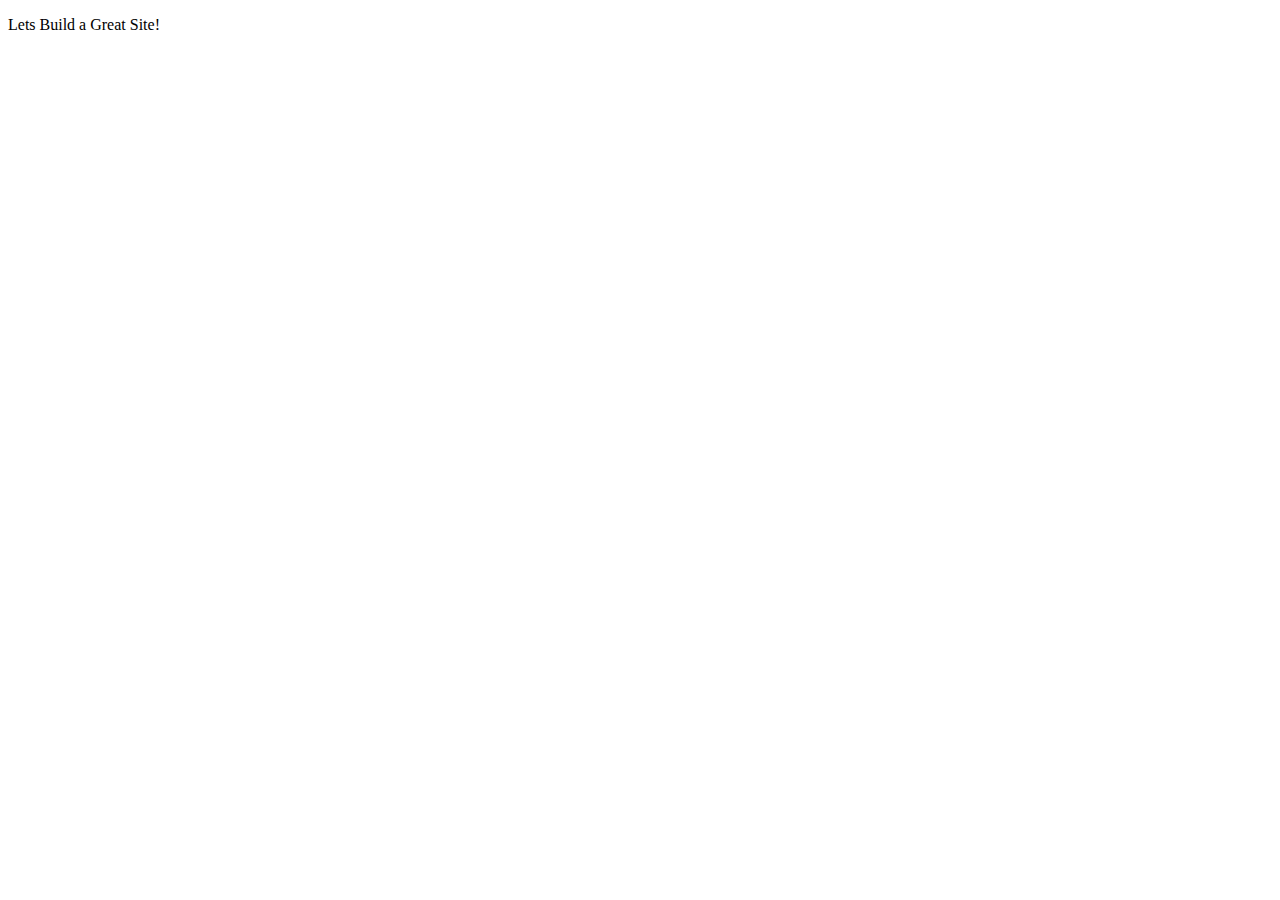
==== index.html @ bdae8bec "Add files via upload" ====
<!DOCTYPE html>
<!-- saved from url=(0079)https://cardadfar.github.io/stuco_webdev_website/assets/files/html_starter.html -->
<html><head><meta http-equiv="Content-Type" content="text/html; charset=UTF-8">
    
    <meta http-equiv="X-UA-Compatible" content="IE=edge">
    <title>Give Me a Title!</title>                           <!-- Give Title -->
    <meta name="viewport" content="width=device-width, initial-scale=1">
    <link rel="stylesheet" type="text/css" href="./Give Me a Title!_files/style.css">  <!-- Insert StyleSheet -->
    <link rel="icon" href="https://cardadfar.github.io/stuco_webdev_website/assets/files/cool-icon.png">                    <!-- Insert Icon -->
    <script src="./Give Me a Title!_files/jquery.min.js"></script>
</head>
<body>

    <p> Lets Build a Great Site! </p>

    <script type="text/javascript" src="./Give Me a Title!_files/interactions.js"></script>    <!-- Insert JQuery Script -->



</body></html>
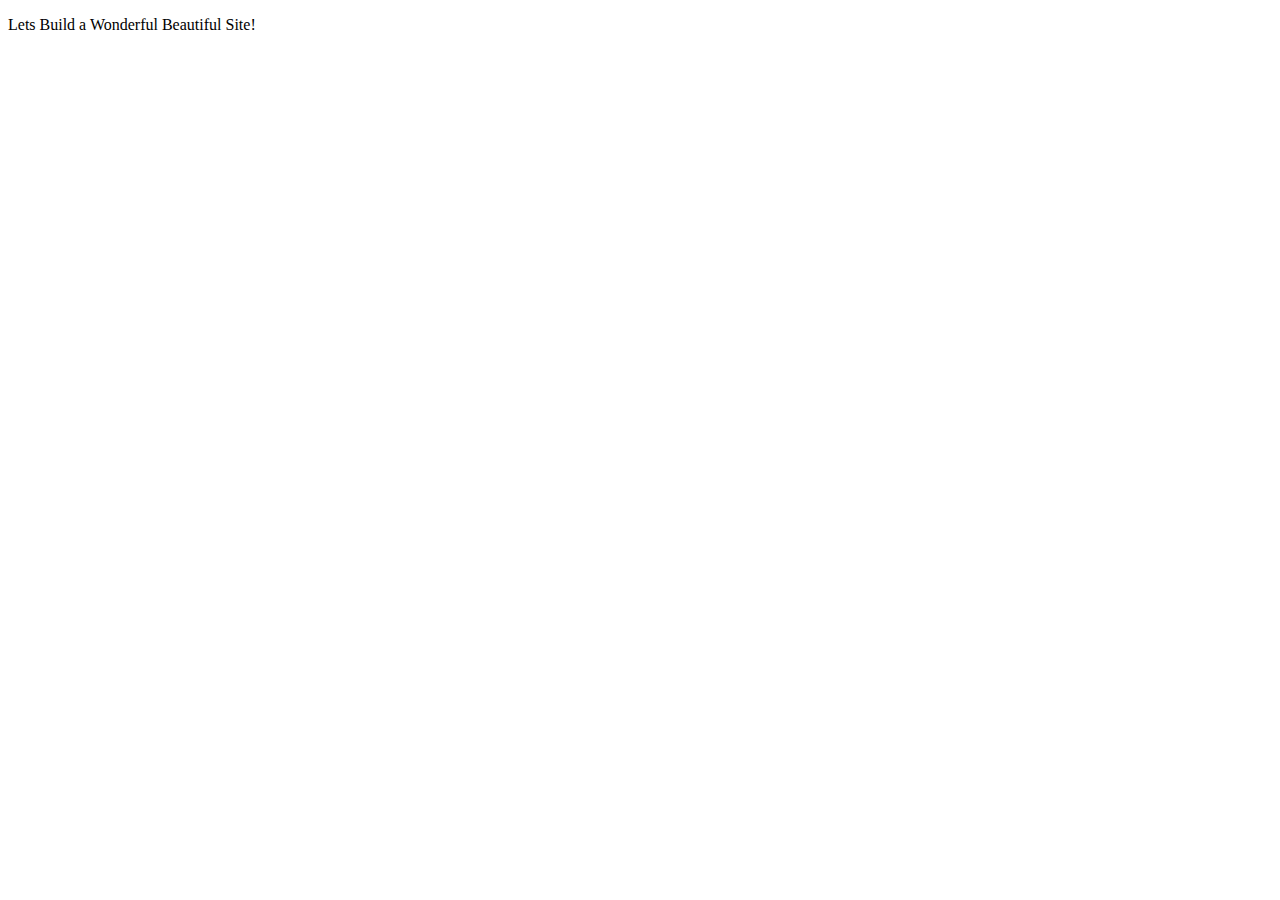
==== commit 7e266717: "updated main text" ====
--- a/index.html
+++ b/index.html
@@ -11,7 +11,7 @@
 </head>
 <body>
 
-    <p> Lets Build a Great Site! </p>
+    <p> Lets Build a Wonderful Beautiful Site! </p>
 
     <script type="text/javascript" src="./Give Me a Title!_files/interactions.js"></script>    <!-- Insert JQuery Script -->
 
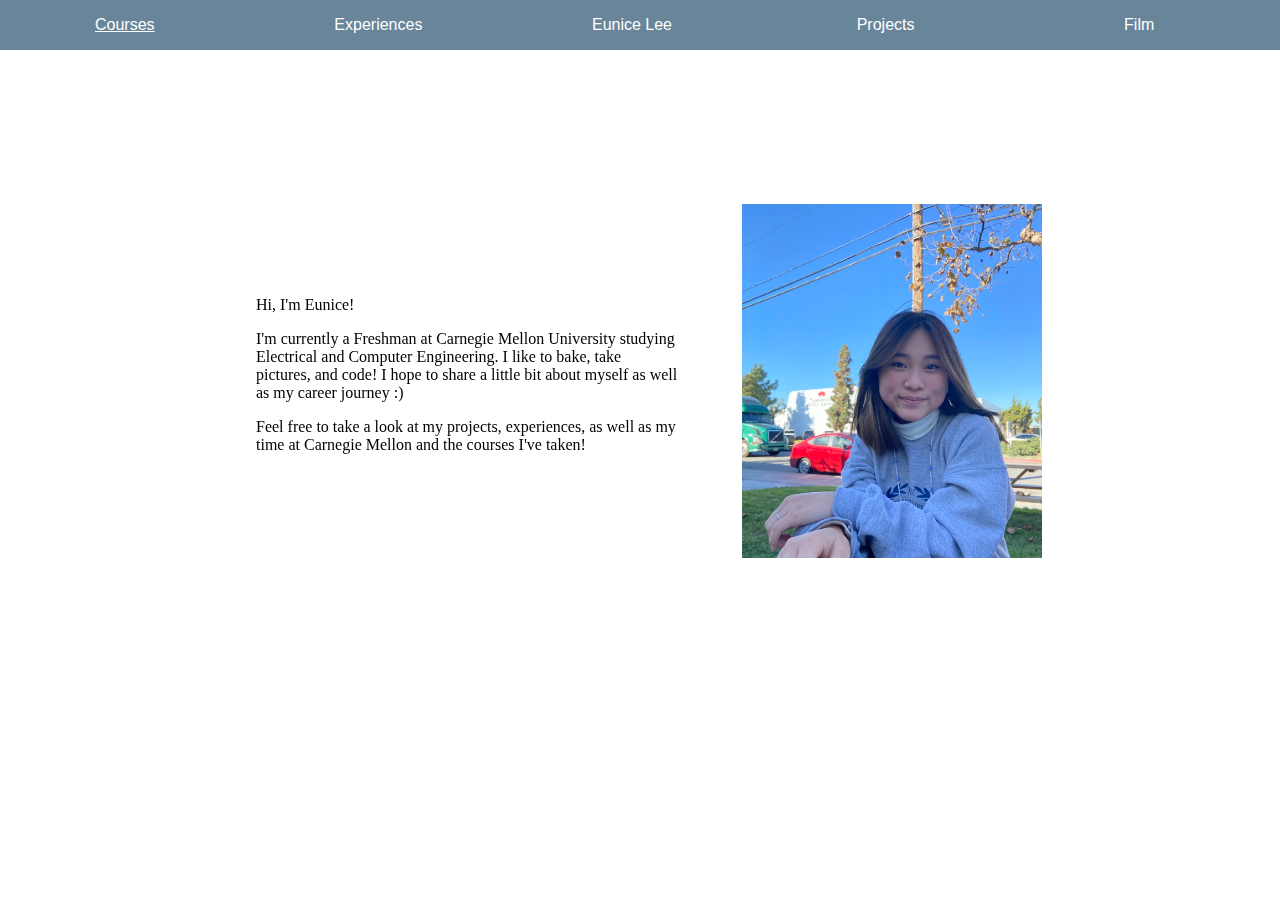
==== commit 25271e1b: "Add files via upload" ====
--- a/index.html
+++ b/index.html
@@ -1,19 +1,118 @@
 <!DOCTYPE html>
-<!-- saved from url=(0079)https://cardadfar.github.io/stuco_webdev_website/assets/files/html_starter.html -->
+<!-- saved from url=(0080)https://cardadfar.github.io/stuco_webdev_website/assets/files/basic_content.html -->
 <html><head><meta http-equiv="Content-Type" content="text/html; charset=UTF-8">
     
     <meta http-equiv="X-UA-Compatible" content="IE=edge">
-    <title>Give Me a Title!</title>                           <!-- Give Title -->
+    <title>Home</title>                           <!-- Give Title -->
     <meta name="viewport" content="width=device-width, initial-scale=1">
-    <link rel="stylesheet" type="text/css" href="./Give Me a Title!_files/style.css">  <!-- Insert StyleSheet -->
+    <link rel="stylesheet" type="text/css" href="./week 3_files/style.css">  <!-- Insert StyleSheet -->
     <link rel="icon" href="https://cardadfar.github.io/stuco_webdev_website/assets/files/cool-icon.png">                    <!-- Insert Icon -->
-    <script src="./Give Me a Title!_files/jquery.min.js"></script>
+    <script src="./week 3_files/jquery.min.js"></script>
 </head>
 <body>
+	<style type="text/css">
+		#img {
+			width: 300px;
+			text-align: center;
+		}
 
-    <p> Lets Build a Wonderful Beautiful Site! </p>
+		#banner {
+			position: fixed;
+			top: 0;
+			left: 0;
+			right: 0;
+			width: 100%;
+			height: 200px;
+		}
 
-    <script type="text/javascript" src="./Give Me a Title!_files/interactions.js"></script>    <!-- Insert JQuery Script -->
+		.main_left_text {
+			position: fixed;
+			margin-top: 18%;
+			width: 33%;
+			margin-left: 20%;
+		}
+
+		.center_img {
+			text-align: center;
+		}
+
+		#right_img {
+			position: fixed;
+			width: 300px;
+			margin-top: 12%;
+			margin-left: 58%;
+			text-align: center;
+		}
+
+		.input_class {
+			width: 100%;
+			font-size: 12px;
+		}
+
+		body {
+			margin: 0;
+		}
+
+		/* NAV BAR */
+
+		.nav-bar {
+			width: 100%;
+			height: 50px;
+			margin: 0;
+			background: rgb(105, 133, 154);
+			position: sticky;
+			top: 0;
+
+			/* Toggle between static and sticky */
+
+			/*position: sticky;
+			top: 0; */
+		}
+
+		.nav-bar > .element {
+			width: 19.5%;
+			line-height: 50px;
+			text-align: center;
+			color: white;
+			display: inline-block;
+			margin: 0;
+			font-family: Arial;
+			text-decoration: none;
+		}
+
+		.nav-bar > .element:hover { 
+  			text-decoration: underline;
+		}	
+
+		/* BODY */
+
+		.content {
+			width: 80%;
+			margin-left: 10%;
+		}
+
+		
+	</style>
+
+	<div class="nav-bar">
+		<a href="https://yyunis.github.io/" class="element"> Courses </a>
+		<a href="https://yyunis.github.io/" class="element"> Experiences </a>
+		<a href="https://yyunis.github.io/" class="element"> Eunice Lee </a>
+		<a href="https://yyunis.github.io/" class="element"> Projects </a>
+		<a href="https://yyunis.github.io/" class="element"> Film </a>
+	</div>
+
+
+	<img id="right_img" src="profile.jpeg">
+	<div class="main_left_text">
+	    <p> Hi, I'm Eunice! </p>
+	    <p> I'm currently a Freshman at Carnegie Mellon University studying Electrical and Computer Engineering. I like to bake, take pictures, and code! I hope to share a little bit about myself as well as my career journey :) </p>
+		<p> Feel free to take a look at my projects, experiences, as well as my time at Carnegie Mellon and the courses I've taken!</p>
+	</div>
+
+
+
+    <script type="text/javascript" src="./week 3_files/interactions.js"></script>    <!-- Insert JQuery Script -->
 
 
 
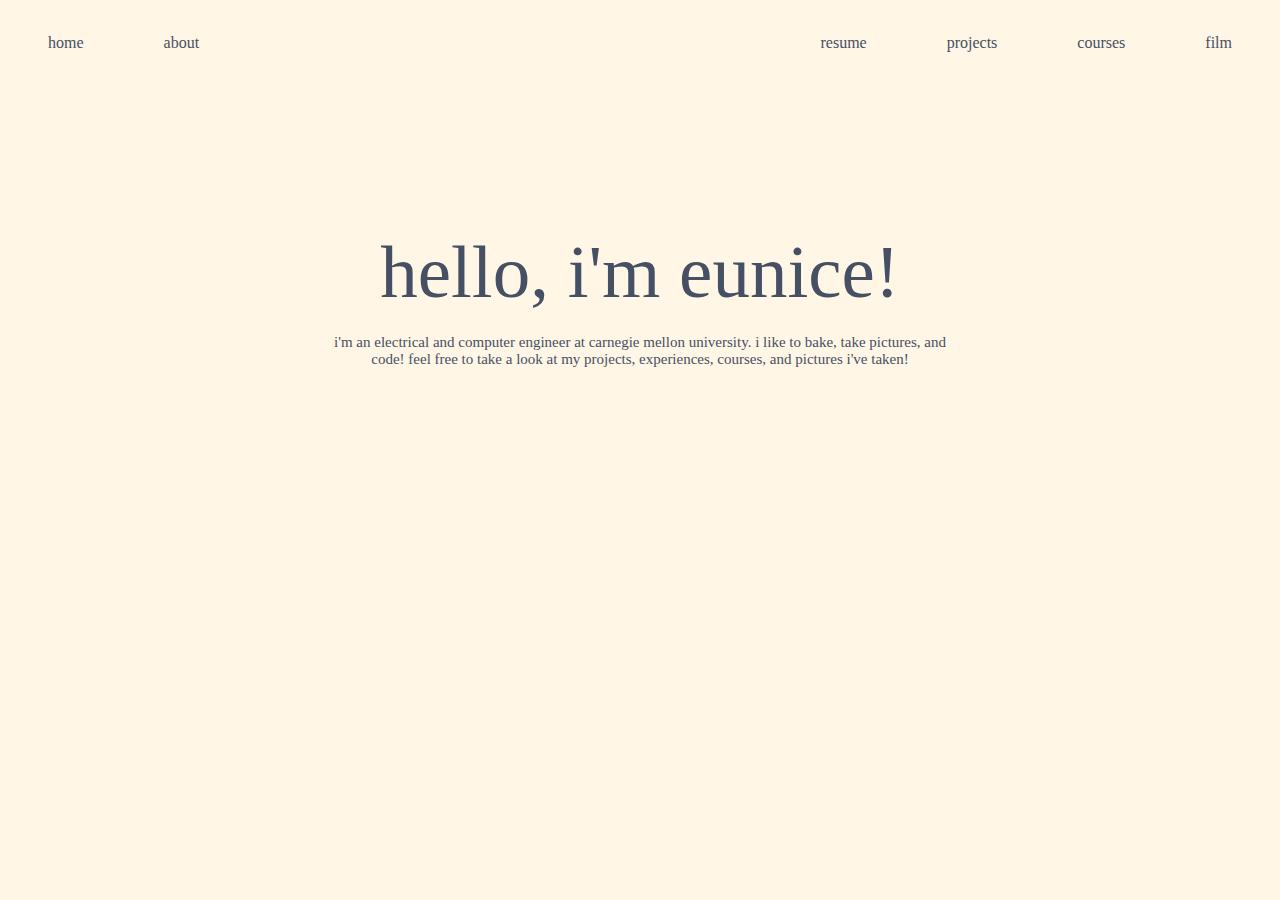
==== commit 71d7f344: "updated all files and nav bar" ====
--- a/index.html
+++ b/index.html
@@ -1,119 +1,38 @@
 <!DOCTYPE html>
-<!-- saved from url=(0080)https://cardadfar.github.io/stuco_webdev_website/assets/files/basic_content.html -->
+<!-- saved from url=(0079)https://cardadfar.github.io/stuco_webdev_website/assets/files/html_starter.html -->
 <html><head><meta http-equiv="Content-Type" content="text/html; charset=UTF-8">
     
     <meta http-equiv="X-UA-Compatible" content="IE=edge">
-    <title>Home</title>                           <!-- Give Title -->
+    <title>home</title>                           <!-- Give Title -->
     <meta name="viewport" content="width=device-width, initial-scale=1">
-    <link rel="stylesheet" type="text/css" href="./week 3_files/style.css">  <!-- Insert StyleSheet -->
-    <link rel="icon" href="https://cardadfar.github.io/stuco_webdev_website/assets/files/cool-icon.png">                    <!-- Insert Icon -->
-    <script src="./week 3_files/jquery.min.js"></script>
+    <link rel="stylesheet" type="text/css" href="indexstyle.css">  <!-- Insert StyleSheet -->
+	<link rel="stylesheet" href="https://cdnjs.cloudflare.com/ajax/libs/font-awesome/4.7.0/css/font-awesome.min.css">
+    <link rel="icon" href="">                    <!-- Insert Icon -->
+    <script src="./Give Me a Title!_files/jquery.min.js"></script>
 </head>
-<body>
-	<style type="text/css">
-		#img {
-			width: 300px;
-			text-align: center;
-		}
-
-		#banner {
-			position: fixed;
-			top: 0;
-			left: 0;
-			right: 0;
-			width: 100%;
-			height: 200px;
-		}
-
-		.main_left_text {
-			position: fixed;
-			margin-top: 18%;
-			width: 33%;
-			margin-left: 20%;
-		}
-
-		.center_img {
-			text-align: center;
-		}
-
-		#right_img {
-			position: fixed;
-			width: 300px;
-			margin-top: 12%;
-			margin-left: 58%;
-			text-align: center;
-		}
-
-		.input_class {
-			width: 100%;
-			font-size: 12px;
-		}
-
-		body {
-			margin: 0;
-		}
-
-		/* NAV BAR */
-
-		.nav-bar {
-			width: 100%;
-			height: 50px;
-			margin: 0;
-			background: rgb(105, 133, 154);
-			position: sticky;
-			top: 0;
-
-			/* Toggle between static and sticky */
-
-			/*position: sticky;
-			top: 0; */
-		}
-
-		.nav-bar > .element {
-			width: 19.5%;
-			line-height: 50px;
-			text-align: center;
-			color: white;
-			display: inline-block;
-			margin: 0;
-			font-family: Arial;
-			text-decoration: none;
-		}
-
-		.nav-bar > .element:hover { 
-  			text-decoration: underline;
-		}	
-
-		/* BODY */
-
-		.content {
-			width: 80%;
-			margin-left: 10%;
-		}
-
-		
-	</style>
-
-	<div class="nav-bar">
-		<a href="https://yyunis.github.io/" class="element"> Courses </a>
-		<a href="https://yyunis.github.io/" class="element"> Experiences </a>
-		<a href="https://yyunis.github.io/" class="element"> Eunice Lee </a>
-		<a href="https://yyunis.github.io/" class="element"> Projects </a>
-		<a href="https://yyunis.github.io/" class="element"> Film </a>
-	</div>
 
 
-	<img id="right_img" src="profile.jpeg">
-	<div class="main_left_text">
-	    <p> Hi, I'm Eunice! </p>
-	    <p> I'm currently a Freshman at Carnegie Mellon University studying Electrical and Computer Engineering. I like to bake, take pictures, and code! I hope to share a little bit about myself as well as my career journey :) </p>
-		<p> Feel free to take a look at my projects, experiences, as well as my time at Carnegie Mellon and the courses I've taken!</p>
+<body class="background">
+	<div class="nav-bar">
+		<a href="index.html" class="element"> home </a>
+		<a href="about.html" class="element"> about </a>
+		<div class="nav-right">
+			<a href="film.html" class="element"> film </a>
+			<a href="courses.html" class="element"> courses </a>
+			<a href="projects.html" class="element"> projects </a>
+			<a href="resume.html" class="element"> resume </a>
+		</div>
 	</div>
-
-
+	<div>
+		<div class="main-center-text">
+			hello, i'm eunice!
+		</div>
+		<div class="main-center-subtext">
+			i'm an electrical and computer engineer at carnegie mellon university.
+			i like to bake, take pictures, and code! feel free to take a look at my projects, experiences, courses, and pictures i've taken!
+		</div>
+	</div>
 
     <script type="text/javascript" src="./week 3_files/interactions.js"></script>    <!-- Insert JQuery Script -->
 
-
-
 </body></html>--- a/indexstyle.css
+++ b/indexstyle.css
@@ -0,0 +1,79 @@
+/* main text on home page */
+.main-center-text {
+    font-family: Georgia, 'Times New Roman', Times, serif;
+    color:rgb(70, 80, 100);
+    font-size: 75px;
+    text-align: center;
+    position: relative;
+    line-height: 200px;
+    margin-top: 9%;
+    margin-bottom: -3%;
+}
+
+.main-center-subtext {
+    font-family: Georgia, 'Times New Roman', Times, serif;
+    font-family: Georgia, 'Times New Roman', Times, serif;
+    color:rgb(70, 80, 100);
+    font-size: 15px;
+    position: relative;
+    width: 50%;
+    margin-left: 25%;
+    text-align: center;
+}
+
+/* NAV BAR */
+/* help from: https://www.w3schools.com/howto/howto_css_topnav_right.asp */
+.nav-bar {
+    width: 100%;
+    height: 50px;
+    margin: 0;
+    background: rgb(255, 246, 230);
+    position: sticky;
+    top: 0;
+}
+
+
+.nav-bar > .element {
+    float: left;
+    color: rgb(70, 80, 100);
+    text-align: center;
+    padding: 10px 40px;
+    text-decoration: none;
+    font-family: Times;
+    line-height: 50px;
+    
+}
+
+.nav-right {
+    float: right;
+}
+
+.nav-right > .element {
+    float: right;
+    color: rgb(70, 80, 100);
+    text-align: center;
+    padding: 10px 40px;
+    text-decoration: none;
+    font-family: Times;
+    line-height: 50px;
+}
+
+.nav-bar > .element:hover { 
+    color:rgb(129, 149, 181);
+    text-decoration: solid;
+}	
+
+.nav-right > .element:hover { 
+    color:rgb(129, 149, 181);
+    text-decoration: solid;
+}	
+
+/* BODY */
+.content {
+    width: 80%;
+    margin-left: 10%;
+}
+
+.background {
+    background-color: rgb(255, 246, 230);
+}
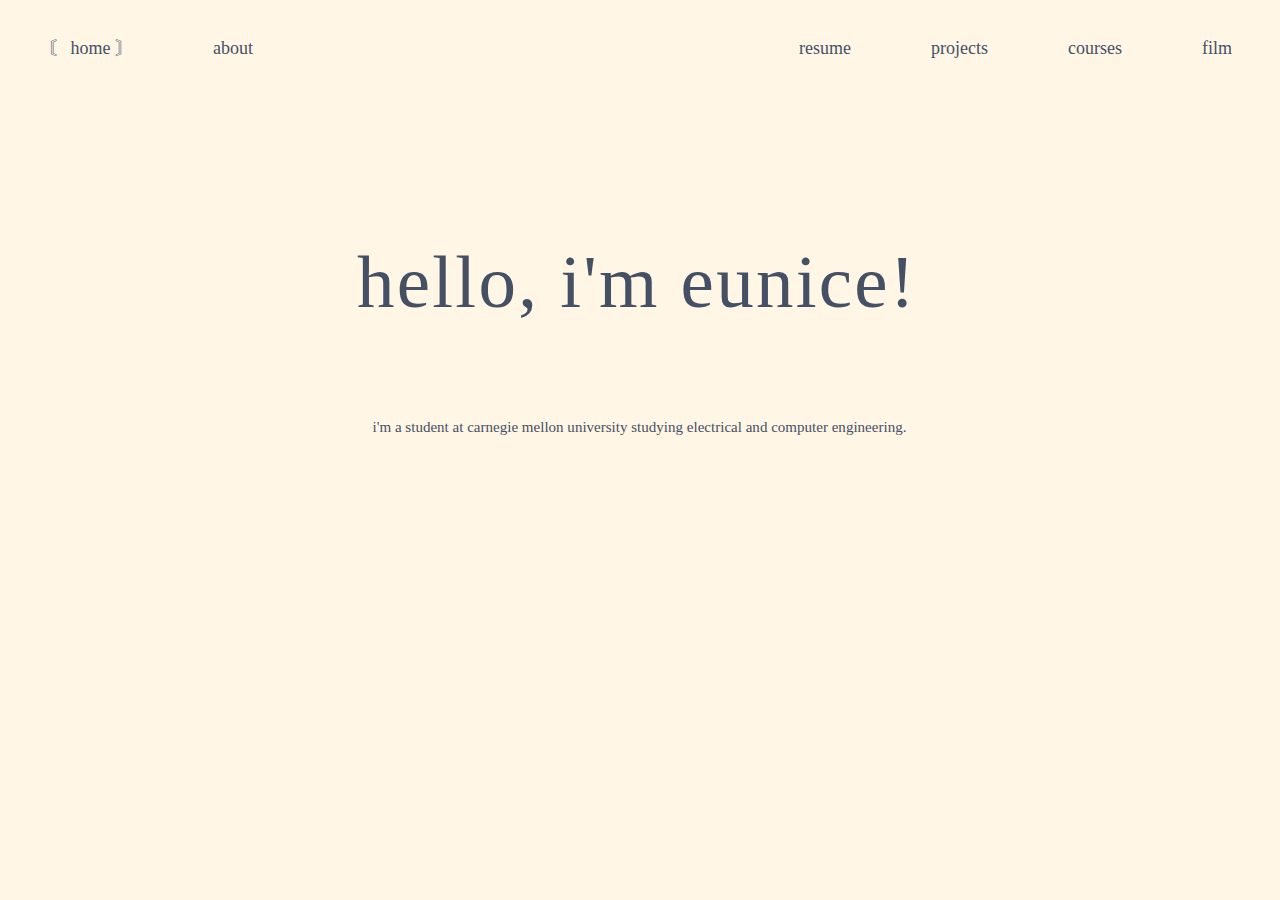
==== commit 27d794ec: "added typewriting animation (still buggy)" ====
--- a/index.html
+++ b/index.html
@@ -1,9 +1,10 @@
 <!DOCTYPE html>
+<!-- icons: https://www.madeintext.com/text-symbols/#star-->
 <!-- saved from url=(0079)https://cardadfar.github.io/stuco_webdev_website/assets/files/html_starter.html -->
 <html><head><meta http-equiv="Content-Type" content="text/html; charset=UTF-8">
     
     <meta http-equiv="X-UA-Compatible" content="IE=edge">
-    <title>home</title>                           <!-- Give Title -->
+    <title> シ home</title>                           <!-- Give Title -->
     <meta name="viewport" content="width=device-width, initial-scale=1">
     <link rel="stylesheet" type="text/css" href="indexstyle.css">  <!-- Insert StyleSheet -->
 	<link rel="stylesheet" href="https://cdnjs.cloudflare.com/ajax/libs/font-awesome/4.7.0/css/font-awesome.min.css">
@@ -14,7 +15,7 @@
 
 <body class="background">
 	<div class="nav-bar">
-		<a href="index.html" class="element"> home </a>
+		<a href="index.html" class="element"> 〘 home 〙 </a>
 		<a href="about.html" class="element"> about </a>
 		<div class="nav-right">
 			<a href="film.html" class="element"> film </a>
@@ -25,11 +26,21 @@
 	</div>
 	<div>
 		<div class="main-center-text">
-			hello, i'm eunice!
+			<div class="container">
+				<div class="typed-out">
+					hello, i'm eunice!
+				</div>
+			</div>
 		</div>
+
 		<div class="main-center-subtext">
-			i'm an electrical and computer engineer at carnegie mellon university.
-			i like to bake, take pictures, and code! feel free to take a look at my projects, experiences, courses, and pictures i've taken!
+			<div class="container">
+				<div class="typed-out">
+					<div class="delay">
+						i'm a student at carnegie mellon university studying electrical and computer engineering.
+					</div>
+				</div>
+			</div>
 		</div>
 	</div>
 
--- a/indexstyle.css
+++ b/indexstyle.css
@@ -25,7 +25,7 @@
 /* help from: https://www.w3schools.com/howto/howto_css_topnav_right.asp */
 .nav-bar {
     width: 100%;
-    height: 50px;
+    height: 60px;
     margin: 0;
     background: rgb(255, 246, 230);
     position: sticky;
@@ -40,7 +40,8 @@
     padding: 10px 40px;
     text-decoration: none;
     font-family: Times;
-    line-height: 50px;
+    font-size: 18px;
+    line-height: 60px;
     
 }
 
@@ -55,7 +56,8 @@
     padding: 10px 40px;
     text-decoration: none;
     font-family: Times;
-    line-height: 50px;
+    font-size: 18px;
+    line-height: 60px;
 }
 
 .nav-bar > .element:hover { 
@@ -68,6 +70,17 @@
     text-decoration: solid;
 }	
 
+.nav-bar > .element:active {
+    color:rgb(0, 0, 0);
+    font-style: bold;
+}
+
+.nav-right > .element:active {
+    color:rgb(0, 0, 0);
+    font-style: bold;
+}
+
+
 /* BODY */
 .content {
     width: 80%;
@@ -77,3 +90,34 @@
 .background {
     background-color: rgb(255, 246, 230);
 }
+
+/*for typewriter effect (tutorial: https://www.sitepoint.com/css-typewriter-effect/) */
+.typed-out {
+    overflow: hidden;
+    border-right: .08em solid transparent ;
+    white-space: nowrap;
+    letter-spacing: .03em;
+    margin: 0 auto;
+    animation: 
+        typing 3s steps(30, end),
+        blinking .65s step-end 8;
+}
+
+.typed-out > .delay {
+    animation-delay: 5s;
+    letter-spacing: 0.001em;
+}
+
+.container {
+    display: inline-block;
+}
+
+@keyframes typing {
+    from { width: 0 }
+    to { width: 100% }
+}
+
+@keyframes blinking {
+    from, to { border-color: transparent }
+    50% { border-right: .08em solid rgb(70, 80, 100) }
+}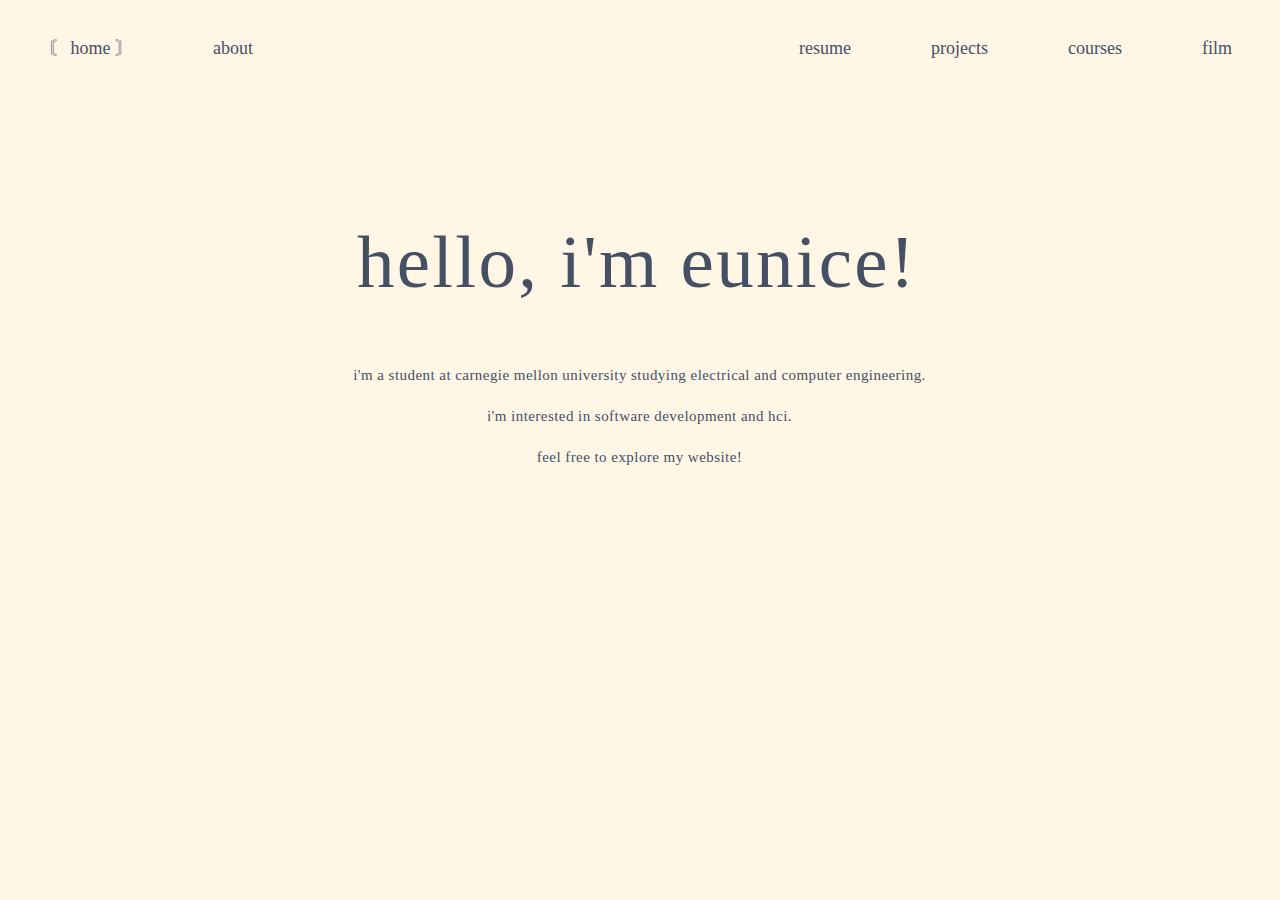
==== commit 022153e1: "updated typewriter effect" ====
--- a/index.html
+++ b/index.html
@@ -9,7 +9,6 @@
     <link rel="stylesheet" type="text/css" href="indexstyle.css">  <!-- Insert StyleSheet -->
 	<link rel="stylesheet" href="https://cdnjs.cloudflare.com/ajax/libs/font-awesome/4.7.0/css/font-awesome.min.css">
     <link rel="icon" href="">                    <!-- Insert Icon -->
-    <script src="./Give Me a Title!_files/jquery.min.js"></script>
 </head>
 
 
@@ -35,13 +34,28 @@
 
 		<div class="main-center-subtext">
 			<div class="container">
-				<div class="typed-out">
-					<div class="delay">
-						i'm a student at carnegie mellon university studying electrical and computer engineering.
-					</div>
+				<div class="typed-out-delayed">
+					i'm a student at carnegie mellon university studying electrical and computer engineering.
 				</div>
 			</div>
 		</div>
+
+		<div class="main-center-subtext">
+			<div class="container">
+				<div class="typed-out-delayed-2">
+					i'm interested in software development and hci.
+				</div>
+			</div>
+		</div>
+
+		<div class="main-center-subtext">
+			<div class="container">
+				<div class="typed-out-delayed-3">
+					feel free to explore my website!
+				</div>
+			</div>
+		</div>
+		
 	</div>
 
     <script type="text/javascript" src="./week 3_files/interactions.js"></script>    <!-- Insert JQuery Script -->
--- a/indexstyle.css
+++ b/indexstyle.css
@@ -5,9 +5,9 @@
     font-size: 75px;
     text-align: center;
     position: relative;
-    line-height: 200px;
-    margin-top: 9%;
-    margin-bottom: -3%;
+    line-height: 110px;
+    margin-top: 11%;
+    margin-bottom: 20px;
 }
 
 .main-center-subtext {
@@ -18,6 +18,7 @@
     position: relative;
     width: 50%;
     margin-left: 25%;
+    margin-bottom: 20px;
     text-align: center;
 }
 
@@ -92,20 +93,61 @@
 }
 
 /*for typewriter effect (tutorial: https://www.sitepoint.com/css-typewriter-effect/) */
+/*animation delay idea https://developer.mozilla.org/en-US/docs/Web/CSS/animation-delay */
 .typed-out {
     overflow: hidden;
-    border-right: .08em solid transparent ;
+    border-right: .08em solid transparent;
     white-space: nowrap;
     letter-spacing: .03em;
     margin: 0 auto;
     animation: 
-        typing 3s steps(30, end),
-        blinking .65s step-end 8;
+        typing 3.5s steps(40, end),
+        blinking .6s step-end 10;
 }
 
-.typed-out > .delay {
-    animation-delay: 5s;
-    letter-spacing: 0.001em;
+.typed-out-delayed {
+    opacity: 0;
+    overflow: hidden;
+    border-right: .09em solid transparent;
+    white-space: nowrap;
+    letter-spacing: .03em;
+    margin: 0 auto;
+    animation: 
+        typing 5s steps(45, end),
+        blinking .5s step-end 13;
+    animation-delay: 6s;
+    opacity: 1;
+    animation-fill-mode: both;
+}
+
+.typed-out-delayed-2 {
+    opacity: 0;
+    overflow: hidden;
+    border-right: .09em solid transparent;
+    white-space: nowrap;
+    letter-spacing: .03em;
+    margin: 0 auto;
+    animation: 
+        typing 5s steps(45, end),
+        blinking .5s step-end 13;
+    animation-delay: 13.25s;
+    opacity: 1;
+    animation-fill-mode: both;
+}
+
+.typed-out-delayed-3 {
+    opacity: 0;
+    overflow: hidden;
+    border-right: .09em solid transparent;
+    white-space: nowrap;
+    letter-spacing: .03em;
+    margin: 0 auto;
+    animation: 
+        typing 5s steps(45, end),
+        blinking .5s step-end 14;
+    animation-delay: 20.25s;
+    opacity: 1;
+    animation-fill-mode: both;
 }
 
 .container {
@@ -120,4 +162,4 @@
 @keyframes blinking {
     from, to { border-color: transparent }
     50% { border-right: .08em solid rgb(70, 80, 100) }
-}+}
